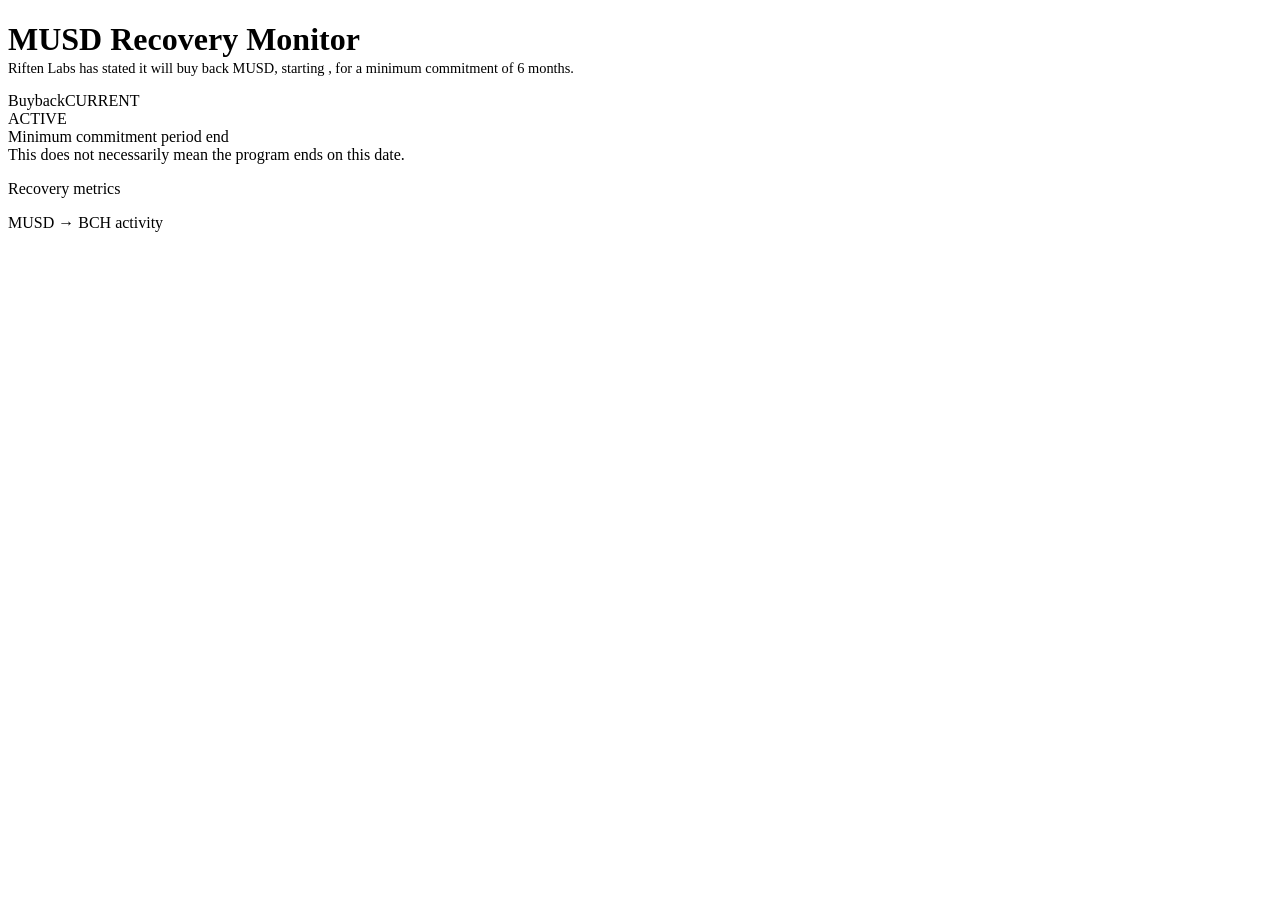
==== buyback.html @ 301705ee "Add files via upload" ====
<!DOCTYPE html>
<html lang="en">
<head>
<meta charset="UTF-8">
<meta name="viewport" content="width=device-width, initial-scale=1.0">
<title>MUSD Recovery Monitor — Moria Radar</title>
<link rel="stylesheet" href="css/style.css">
</head>
<body>
<header id="site-header"></header>

<main>
  <h1 style="margin-bottom:2px;">MUSD Recovery Monitor</h1>
  <p style="color: var(--text-dim); font-size: 0.9rem; margin-top:0;">
    Riften Labs has stated it will buy back MUSD, starting <strong id="buyback-start"></strong>,
    for a minimum commitment of 6 months.
  </p>

  <div class="card-grid" style="margin-bottom:16px;">
    <div class="card">
      <div class="card-header"><span class="card-title">Buyback</span><span class="tag tag-current">CURRENT</span></div>
      <div class="card-value" style="color: var(--green);">ACTIVE</div>
    </div>
    <div class="card">
      <div class="card-header"><span class="card-title">Minimum commitment period end</span></div>
      <div class="card-value" id="buyback-min-end" style="font-size:1.1rem;"></div>
      <div class="card-subtext">This does not necessarily mean the program ends on this date.</div>
    </div>
  </div>

  <p class="section-title">Recovery metrics</p>
  <div id="recovery-stats"></div>

  <p class="section-title">MUSD → BCH activity</p>
  <div id="recovery-feed"></div>
</main>

<footer id="site-footer"></footer>

<script type="module" src="js/pages/buyback.js"></script>
</body>
</html>
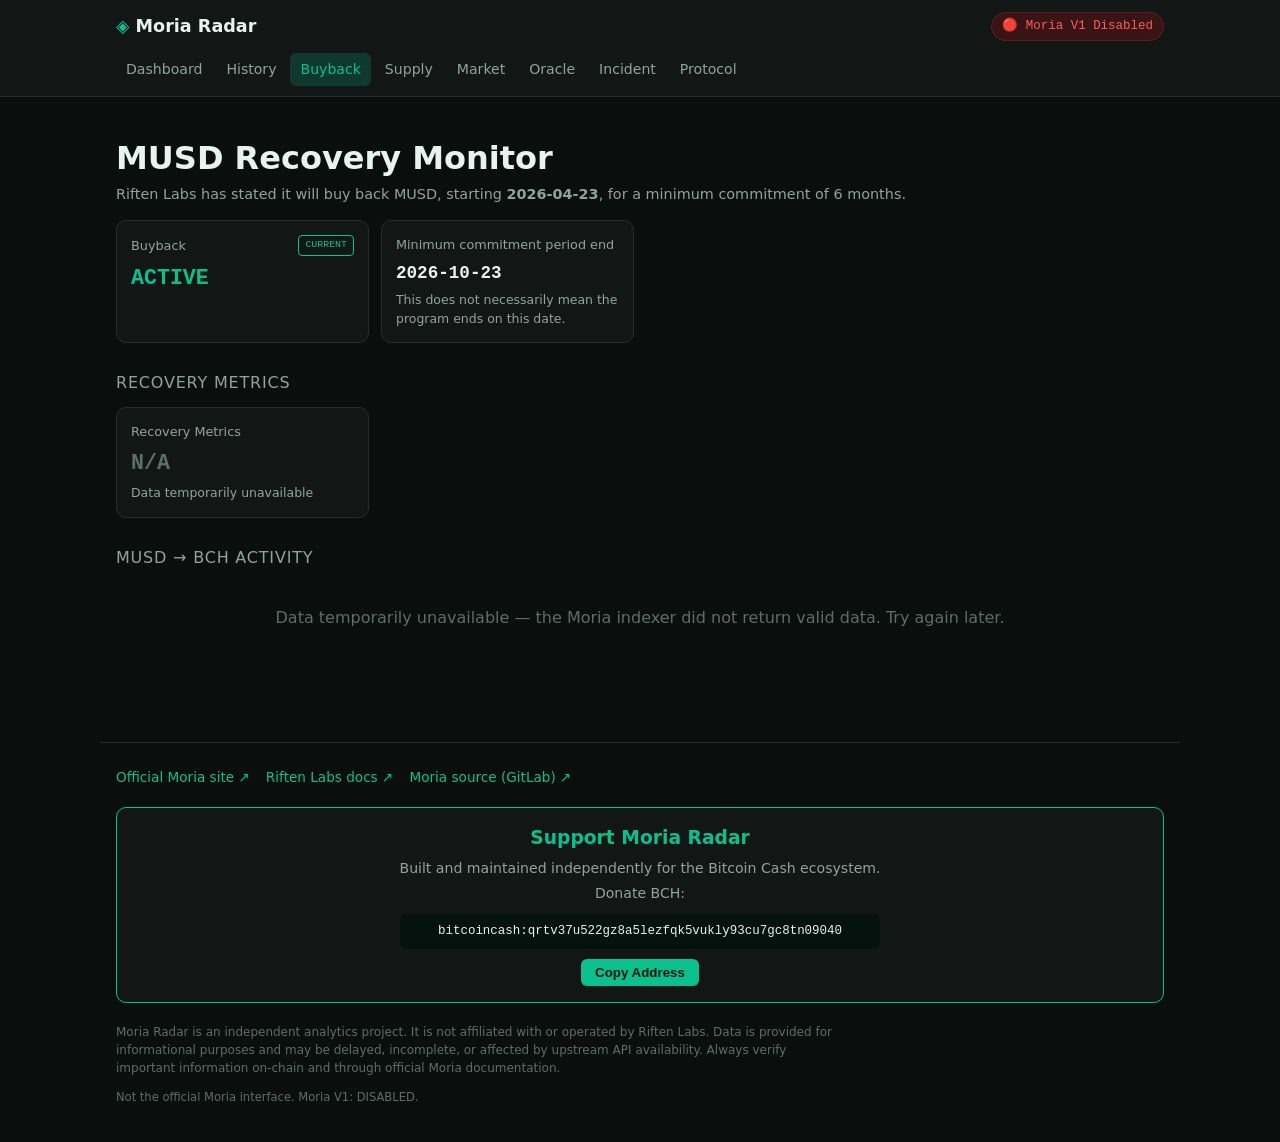
==== commit 023fb17c: "Fix stylesheet link in buyback.html" ====
--- a/buyback.html
+++ b/buyback.html
@@ -4,7 +4,7 @@
 <meta charset="UTF-8">
 <meta name="viewport" content="width=device-width, initial-scale=1.0">
 <title>MUSD Recovery Monitor — Moria Radar</title>
-<link rel="stylesheet" href="css/style.css">
+<link rel="stylesheet" href="style.css">
 </head>
 <body>
 <header id="site-header"></header>
--- a/style.css
+++ b/style.css
@@ -0,0 +1,300 @@
+@import url('https://fonts.googleapis.com/css2?family=JetBrains+Mono:wght@400;500;700&family=Space+Grotesk:wght@400;500;600;700&display=swap');
+
+:root {
+  --bg: #0a0e0d;
+  --bg-elevated: #121715;
+  --border: #223028;
+  --green: #0ac18e;
+  --green-dim: #0ac18e33;
+  --red: #ff5c5c;
+  --yellow: #ffc94a;
+  --text: #e7f3ee;
+  --text-dim: #90a49c;
+  --text-faint: #5c6f67;
+  --radius: 10px;
+}
+
+* { box-sizing: border-box; }
+
+body {
+  margin: 0;
+  background: var(--bg);
+  color: var(--text);
+  font-family: 'Space Grotesk', system-ui, sans-serif;
+  line-height: 1.5;
+  -webkit-font-smoothing: antialiased;
+}
+
+code, .mono { font-family: 'JetBrains Mono', monospace; }
+
+a { color: var(--green); text-decoration: none; }
+a:hover { text-decoration: underline; }
+
+main {
+  max-width: 1080px;
+  margin: 0 auto;
+  padding: 16px 16px 48px;
+}
+
+/* ---------- Header / Nav ---------- */
+#site-header {
+  border-bottom: 1px solid var(--border);
+  background: var(--bg-elevated);
+  position: sticky;
+  top: 0;
+  z-index: 20;
+}
+.header-top {
+  display: flex;
+  align-items: center;
+  gap: 12px;
+  padding: 12px 16px;
+  max-width: 1080px;
+  margin: 0 auto;
+}
+.brand {
+  font-weight: 700;
+  font-size: 1.1rem;
+  color: var(--text);
+  display: flex;
+  align-items: center;
+  gap: 6px;
+}
+.brand-mark { color: var(--green); }
+.v1-status-pill {
+  margin-left: auto;
+  font-size: 0.78rem;
+  font-family: 'JetBrains Mono', monospace;
+  background: #3a1414;
+  color: var(--red);
+  border: 1px solid #5a2020;
+  padding: 4px 10px;
+  border-radius: 999px;
+  white-space: nowrap;
+}
+.v1-status-pill-inline {
+  font-family: 'JetBrains Mono', monospace;
+  color: var(--red);
+}
+.nav-toggle {
+  background: none;
+  border: 1px solid var(--border);
+  color: var(--text);
+  border-radius: 6px;
+  padding: 4px 10px;
+  font-size: 1.1rem;
+  display: none;
+}
+.site-nav {
+  display: flex;
+  gap: 4px;
+  padding: 0 16px 10px;
+  max-width: 1080px;
+  margin: 0 auto;
+  overflow-x: auto;
+}
+.nav-link {
+  color: var(--text-dim);
+  font-size: 0.88rem;
+  padding: 6px 10px;
+  border-radius: 6px;
+  white-space: nowrap;
+}
+.nav-link:hover, .nav-link.active {
+  color: var(--green);
+  background: var(--green-dim);
+  text-decoration: none;
+}
+
+@media (max-width: 720px) {
+  .nav-toggle { display: block; }
+  .site-nav {
+    display: none;
+    flex-direction: column;
+    overflow-x: visible;
+  }
+  .site-nav.open { display: flex; }
+}
+
+/* ---------- Banners ---------- */
+.status-banner {
+  background: linear-gradient(135deg, #2a1010, #1a0d0d);
+  border: 1px solid #4a1e1e;
+  border-radius: var(--radius);
+  padding: 16px;
+  margin-bottom: 20px;
+}
+.status-banner h1 {
+  margin: 0 0 6px;
+  color: var(--red);
+  font-size: 1.15rem;
+  font-family: 'JetBrains Mono', monospace;
+}
+.status-banner p { margin: 4px 0; color: var(--text-dim); font-size: 0.92rem; }
+
+.section-title {
+  font-size: 1rem;
+  color: var(--text-dim);
+  text-transform: uppercase;
+  letter-spacing: 0.05em;
+  margin: 28px 0 12px;
+}
+
+/* ---------- Cards ---------- */
+.card-grid {
+  display: grid;
+  grid-template-columns: repeat(auto-fill, minmax(220px, 1fr));
+  gap: 12px;
+}
+.card {
+  background: var(--bg-elevated);
+  border: 1px solid var(--border);
+  border-radius: var(--radius);
+  padding: 14px;
+}
+.card-header {
+  display: flex;
+  justify-content: space-between;
+  align-items: center;
+  margin-bottom: 6px;
+}
+.card-title { font-size: 0.8rem; color: var(--text-dim); }
+.card-value {
+  font-family: 'JetBrains Mono', monospace;
+  font-size: 1.35rem;
+  font-weight: 700;
+}
+.card-loading { color: var(--text-faint); font-size: 1rem; font-weight: 400; }
+.card-unavailable { color: var(--text-faint); }
+.card-subtext { font-size: 0.78rem; color: var(--text-dim); margin-top: 4px; }
+.card-source { font-size: 0.7rem; color: var(--text-faint); margin-top: 8px; }
+.info-dot { cursor: help; }
+
+.tag {
+  font-size: 0.62rem;
+  font-family: 'JetBrains Mono', monospace;
+  padding: 2px 6px;
+  border-radius: 4px;
+  border: 1px solid var(--border);
+  color: var(--text-dim);
+}
+.tag-current { color: var(--green); border-color: var(--green); }
+.tag-historical { color: var(--text-dim); }
+.tag-derived { color: var(--yellow); border-color: #5a4a1e; }
+.tag-estimated { color: var(--yellow); border-color: #5a4a1e; }
+.tag-unavailable { color: var(--red); border-color: #5a2020; }
+
+/* ---------- Tables ---------- */
+.table-scroll { overflow-x: auto; border: 1px solid var(--border); border-radius: var(--radius); }
+.data-table { width: 100%; border-collapse: collapse; font-size: 0.85rem; min-width: 560px; }
+.data-table th {
+  text-align: left;
+  padding: 10px 12px;
+  background: var(--bg-elevated);
+  color: var(--text-dim);
+  font-size: 0.72rem;
+  text-transform: uppercase;
+  border-bottom: 1px solid var(--border);
+}
+.data-table td {
+  padding: 10px 12px;
+  border-bottom: 1px solid var(--border);
+  font-family: 'JetBrains Mono', monospace;
+}
+.row-clickable { cursor: pointer; }
+.row-clickable:hover { background: var(--green-dim); }
+.table-empty { padding: 24px; text-align: center; color: var(--text-faint); }
+
+.badge { font-size: 0.7rem; padding: 2px 8px; border-radius: 999px; font-family: 'JetBrains Mono', monospace; }
+.badge-good { background: #0d2a20; color: var(--green); }
+.badge-bad { background: #2a1414; color: var(--red); }
+.badge-neutral { background: #1c2420; color: var(--text-dim); }
+
+/* ---------- Charts ---------- */
+.chart-box { background: var(--bg-elevated); border: 1px solid var(--border); border-radius: var(--radius); padding: 14px; }
+.chart-empty { color: var(--text-faint); padding: 40px 0; text-align: center; }
+.chart-label { font-size: 0.75rem; color: var(--text-dim); margin-top: 6px; }
+.range-tabs { display: flex; gap: 6px; margin-bottom: 10px; }
+.range-tab {
+  background: none; border: 1px solid var(--border); color: var(--text-dim);
+  padding: 4px 10px; border-radius: 6px; font-size: 0.78rem; cursor: pointer;
+}
+.range-tab.active { color: var(--green); border-color: var(--green); }
+
+/* ---------- Activity feed ---------- */
+.activity-feed { border: 1px solid var(--border); border-radius: var(--radius); overflow: hidden; }
+.activity-row {
+  display: flex; gap: 12px; align-items: center; padding: 10px 12px;
+  border-bottom: 1px solid var(--border); font-size: 0.85rem; flex-wrap: wrap;
+}
+.activity-row:last-child { border-bottom: none; }
+.activity-time { font-family: 'JetBrains Mono', monospace; color: var(--text-faint); min-width: 44px; }
+.activity-main { display: flex; gap: 8px; flex-wrap: wrap; flex: 1; }
+.activity-arrow { color: var(--text-dim); }
+.activity-amount { font-family: 'JetBrains Mono', monospace; color: var(--green); }
+.activity-bch { font-family: 'JetBrains Mono', monospace; color: var(--text-dim); }
+.activity-meta { font-size: 0.78rem; color: var(--text-faint); display: flex; gap: 10px; }
+
+/* ---------- Loan detail / timeline ---------- */
+.loan-timeline { display: flex; flex-direction: column; gap: 4px; margin-top: 10px; }
+.timeline-step {
+  background: var(--bg-elevated); border: 1px solid var(--border); border-radius: 8px;
+  padding: 10px 12px; display: flex; gap: 12px; align-items: center; font-size: 0.85rem;
+  flex-wrap: wrap;
+}
+.timeline-type { font-family: 'JetBrains Mono', monospace; color: var(--green); text-transform: uppercase; }
+.timeline-date { color: var(--text-dim); font-size: 0.78rem; }
+.timeline-arrow { color: var(--text-faint); text-align: center; }
+
+/* ---------- Incident timeline ---------- */
+.incident-timeline { border-left: 2px solid var(--border); padding-left: 16px; margin: 16px 0; }
+.incident-event { margin-bottom: 18px; }
+.incident-date { font-family: 'JetBrains Mono', monospace; color: var(--green); font-size: 0.8rem; }
+.incident-desc { color: var(--text); margin-top: 2px; }
+
+/* ---------- Component table (status breakdown) ---------- */
+.status-table { width: 100%; border-collapse: collapse; margin: 12px 0; }
+.status-table td { padding: 8px 10px; border-bottom: 1px solid var(--border); font-size: 0.88rem; }
+.status-table td:first-child { color: var(--text-dim); }
+
+/* ---------- Forms / search ---------- */
+.search-bar { display: flex; gap: 8px; margin: 16px 0; }
+.search-bar input {
+  flex: 1; background: var(--bg-elevated); border: 1px solid var(--border); color: var(--text);
+  padding: 10px 12px; border-radius: 8px; font-family: 'JetBrains Mono', monospace; font-size: 0.85rem;
+}
+.search-bar button {
+  background: var(--green); color: #05130f; border: none; border-radius: 8px;
+  padding: 0 16px; font-weight: 600; cursor: pointer;
+}
+
+/* ---------- Donation ---------- */
+.donation-card {
+  background: var(--bg-elevated); border: 1px solid var(--green); border-radius: var(--radius);
+  padding: 16px; margin: 20px 0; text-align: center;
+}
+.donation-card h3 { margin: 0 0 6px; color: var(--green); }
+.donation-card p { margin: 4px 0; color: var(--text-dim); font-size: 0.88rem; }
+.donation-address {
+  display: block; margin: 10px auto; padding: 8px; background: #05130f; border-radius: 6px;
+  font-size: 0.78rem; word-break: break-all; max-width: 480px;
+}
+.copy-btn {
+  background: var(--green); color: #05130f; border: none; border-radius: 6px;
+  padding: 6px 14px; font-weight: 600; cursor: pointer;
+}
+.donation-warning { color: var(--yellow); font-size: 0.8rem; }
+
+/* ---------- Footer ---------- */
+#site-footer { border-top: 1px solid var(--border); margin-top: 40px; padding: 24px 16px; max-width: 1080px; margin-left: auto; margin-right: auto; }
+.footer-links { display: flex; gap: 16px; flex-wrap: wrap; font-size: 0.85rem; margin-bottom: 12px; }
+.disclaimer { font-size: 0.75rem; color: var(--text-faint); max-width: 720px; }
+.footer-meta { font-size: 0.72rem; color: var(--text-faint); margin-top: 8px; }
+
+.fatal-error, .stale-note {
+  background: #2a1e10; border: 1px solid #5a4520; color: var(--yellow);
+  padding: 10px 12px; border-radius: 8px; font-size: 0.85rem; margin-bottom: 10px;
+}
+
+.data-source-list { list-style: none; padding: 0; font-size: 0.85rem; }
+.data-source-list li { padding: 8px 0; border-bottom: 1px solid var(--border); }
